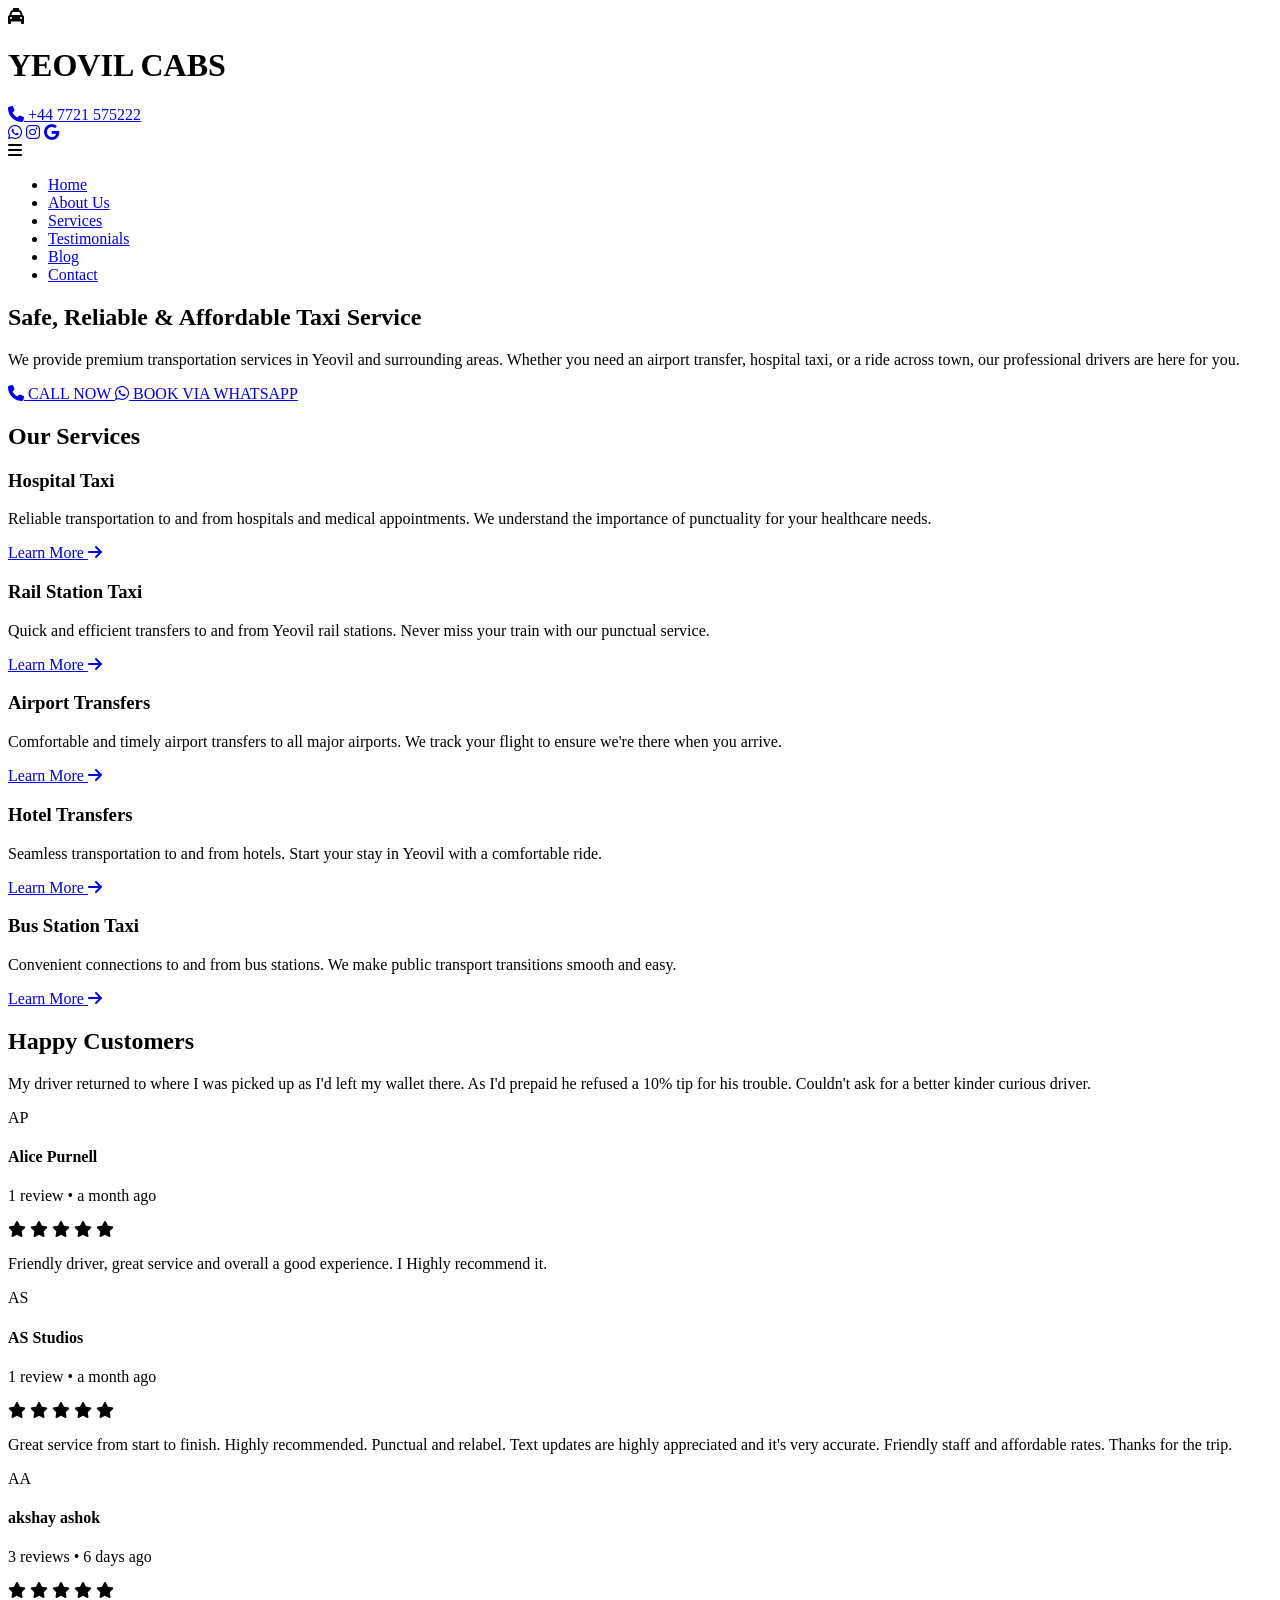
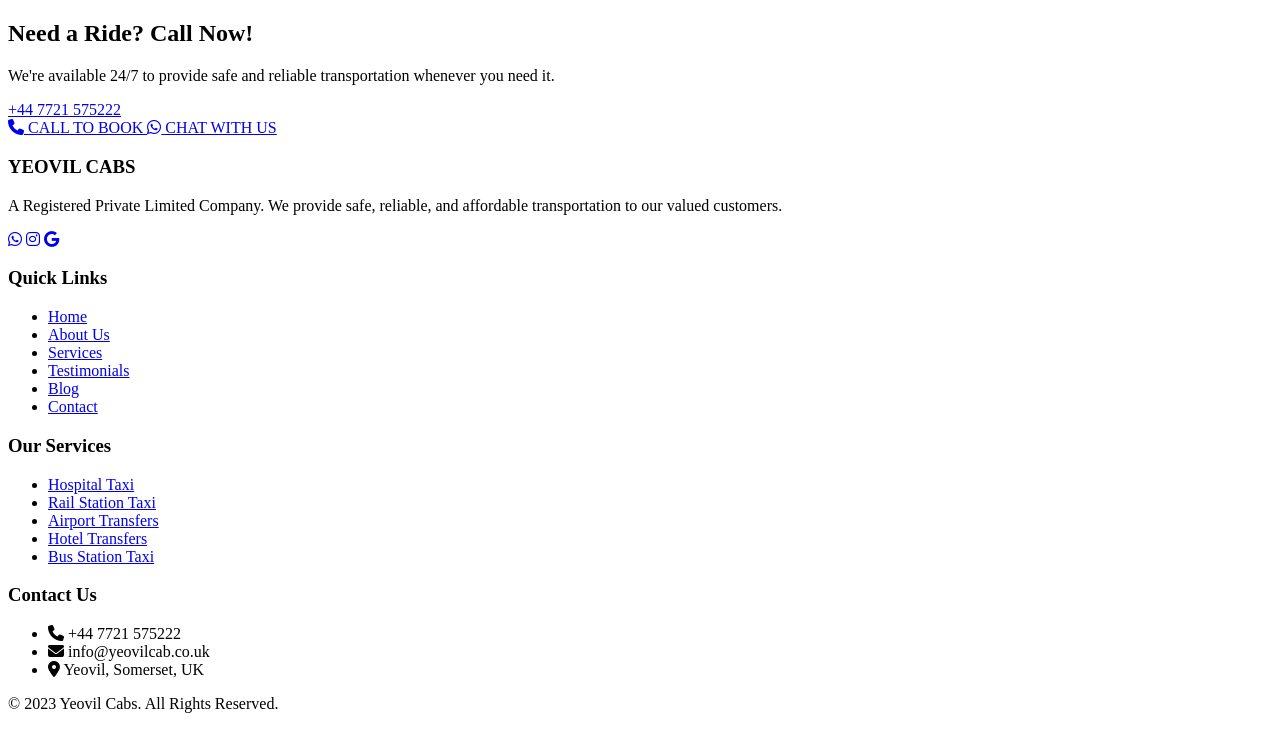
==== index.html @ 39a1df13 "Add files via upload" ====
<!DOCTYPE html>
<html lang="en">
<head>
    <meta charset="UTF-8">
    <meta name="viewport" content="width=device-width, initial-scale=1.0">
    <title>Yeovil Cabs | Safe, Reliable & Affordable Transportation</title>
    <meta name="description" content="Yeovil Cabs provides safe, reliable, and affordable transportation services in Yeovil. Airport transfers, hospital taxis, and more. Book now!">
    <link rel="stylesheet" href="https://cdnjs.cloudflare.com/ajax/libs/font-awesome/6.4.0/css/all.min.css">
    <link rel="stylesheet" href="css/style.css">
</head>
<body>
    <!-- Header Section -->
    <header>
        <div class="container">
            <div class="header-top">
                <div class="logo">
                    <i class="fas fa-taxi logo-icon"></i>
                    <h1>YEOVIL CABS</h1>
                </div>
                <div class="contact-info">
                    <a href="tel:+447721575222" class="phone-number">
                        <i class="fas fa-phone"></i> +44 7721 575222
                    </a>
                    <div class="social-icons">
                        <a href="#"><i class="fab fa-whatsapp"></i></a>
                        <a href="#"><i class="fab fa-instagram"></i></a>
                        <a href="#"><i class="fab fa-google"></i></a>
                    </div>
                </div>
            </div>
            <nav>
                <div class="mobile-menu">
                    <i class="fas fa-bars"></i>
                </div>
                <ul class="nav-links">
                    <li><a href="index.html">Home</a></li>
                    <li><a href="about.html">About Us</a></li>
                    <li><a href="services.html">Services</a></li>
                    <li><a href="testimonials.html">Testimonials</a></li>
                    <li><a href="blog.html">Blog</a></li>
                    <li><a href="contact.html">Contact</a></li>
                </ul>
            </nav>
        </div>
    </header>

    <!-- Hero Section -->
    <section class="hero">
        <div class="container">
            <h2>Safe, Reliable & Affordable Taxi Service</h2>
            <p>We provide premium transportation services in Yeovil and surrounding areas. Whether you need an airport transfer, hospital taxi, or a ride across town, our professional drivers are here for you.</p>
            <div class="cta-buttons">
                <a href="tel:+447721575222" class="btn btn-primary">
                    <i class="fas fa-phone"></i> CALL NOW
                </a>
                <a href="https://wa.me/447721575222" class="btn btn-secondary">
                    <i class="fab fa-whatsapp"></i> BOOK VIA WHATSAPP
                </a>
            </div>
        </div>
    </section>

    <!-- Services Section -->
    <section class="services">
        <div class="container">
            <div class="section-title">
                <h2>Our Services</h2>
            </div>
            <div class="services-grid">
                <div class="service-card">
                    <div class="service-img" style="background-image: url('images/hospital-taxi-service.jpg');"></div>
                    <div class="service-content">
                        <h3>Hospital Taxi</h3>
                        <p>Reliable transportation to and from hospitals and medical appointments. We understand the importance of punctuality for your healthcare needs.</p>
                        <a href="hospital-taxi.html" class="service-link">Learn More <i class="fas fa-arrow-right"></i></a>
                    </div>
                </div>
                <div class="service-card">
                    <div class="service-img" style="background-image: url('images/rail-station-taxi-service.jpg');"></div>
                    <div class="service-content">
                        <h3>Rail Station Taxi</h3>
                        <p>Quick and efficient transfers to and from Yeovil rail stations. Never miss your train with our punctual service.</p>
                        <a href="rail-station-taxi.html" class="service-link">Learn More <i class="fas fa-arrow-right"></i></a>
                    </div>
                </div>
                <div class="service-card">
                    <div class="service-img" style="background-image: url('images/airport-transfers-service.jpg');"></div>
                    <div class="service-content">
                        <h3>Airport Transfers</h3>
                        <p>Comfortable and timely airport transfers to all major airports. We track your flight to ensure we're there when you arrive.</p>
                        <a href="airport-transfers.html" class="service-link">Learn More <i class="fas fa-arrow-right"></i></a>
                    </div>
                </div>
                <div class="service-card">
                    <div class="service-img" style="background-image: url('images/hotel-transfers-service.jpg');"></div>
                    <div class="service-content">
                        <h3>Hotel Transfers</h3>
                        <p>Seamless transportation to and from hotels. Start your stay in Yeovil with a comfortable ride.</p>
                        <a href="hotel-transfers.html" class="service-link">Learn More <i class="fas fa-arrow-right"></i></a>
                    </div>
                </div>
                <div class="service-card">
                    <div class="service-img" style="background-image: url('images/bus-station-taxi-service.jpg');"></div>
                    <div class="service-content">
                        <h3>Bus Station Taxi</h3>
                        <p>Convenient connections to and from bus stations. We make public transport transitions smooth and easy.</p>
                        <a href="bus-station-taxi.html" class="service-link">Learn More <i class="fas fa-arrow-right"></i></a>
                    </div>
                </div>
            </div>
        </div>
    </section>

    <!-- Testimonials Section -->
    <section class="testimonials">
        <div class="container">
            <div class="section-title">
                <h2>Happy Customers</h2>
            </div>
            <div class="testimonials-grid">
                <div class="testimonial-card">
                    <div class="testimonial-content">
                        <p>My driver returned to where I was picked up as I'd left my wallet there. As I'd prepaid he refused a 10% tip for his trouble. Couldn't ask for a better kinder curious driver.</p>
                    </div>
                    <div class="testimonial-author">
                        <div class="author-avatar">AP</div>
                        <div class="author-info">
                            <h4>Alice Purnell</h4>
                            <p>1 review • a month ago</p>
                            <div class="rating">
                                <i class="fas fa-star"></i>
                                <i class="fas fa-star"></i>
                                <i class="fas fa-star"></i>
                                <i class="fas fa-star"></i>
                                <i class="fas fa-star"></i>
                            </div>
                        </div>
                    </div>
                </div>
                <div class="testimonial-card">
                    <div class="testimonial-content">
                        <p>Friendly driver, great service and overall a good experience. I Highly recommend it.</p>
                    </div>
                    <div class="testimonial-author">
                        <div class="author-avatar">AS</div>
                        <div class="author-info">
                            <h4>AS Studios</h4>
                            <p>1 review • a month ago</p>
                            <div class="rating">
                                <i class="fas fa-star"></i>
                                <i class="fas fa-star"></i>
                                <i class="fas fa-star"></i>
                                <i class="fas fa-star"></i>
                                <i class="fas fa-star"></i>
                            </div>
                        </div>
                    </div>
                </div>
                <div class="testimonial-card">
                    <div class="testimonial-content">
                        <p>Great service from start to finish. Highly recommended. Punctual and relabel. Text updates are highly appreciated and it's very accurate. Friendly staff and affordable rates. Thanks for the trip.</p>
                    </div>
                    <div class="testimonial-author">
                        <div class="author-avatar">AA</div>
                        <div class="author-info">
                            <h4>akshay ashok</h4>
                            <p>3 reviews • 6 days ago</p>
                            <div class="rating">
                                <i class="fas fa-star"></i>
                                <i class="fas fa-star"></i>
                                <i class="fas fa-star"></i>
                                <i class="fas fa-star"></i>
                                <i class="fas fa-star"></i>
                            </div>
                        </div>
                    </div>
                </div>
            </div>
        </div>
    </section>

    <!-- Call to Action Section -->
    <section class="cta-section">
        <div class="container">
            <h2>Need a Ride? Call Now!</h2>
            <p>We're available 24/7 to provide safe and reliable transportation whenever you need it.</p>
            <a href="tel:+447721575222" class="cta-phone">+44 7721 575222</a>
            <div class="cta-buttons">
                <a href="tel:+447721575222" class="btn btn-primary">
                    <i class="fas fa-phone"></i> CALL TO BOOK
                </a>
                <a href="https://wa.me/447721575222" class="btn btn-secondary">
                    <i class="fab fa-whatsapp"></i> CHAT WITH US
                </a>
            </div>
        </div>
    </section>

    <!-- Footer -->
    <footer>
        <div class="container">
            <div class="footer-content">
                <div class="footer-column">
                    <h3>YEOVIL CABS</h3>
                    <p>A Registered Private Limited Company. We provide safe, reliable, and affordable transportation to our valued customers.</p>
                    <div class="social-icons">
                        <a href="#"><i class="fab fa-whatsapp"></i></a>
                        <a href="#"><i class="fab fa-instagram"></i></a>
                        <a href="#"><i class="fab fa-google"></i></a>
                    </div>
                </div>
                <div class="footer-column">
                    <h3>Quick Links</h3>
                    <ul class="footer-links">
                        <li><a href="index.html">Home</a></li>
                        <li><a href="about.html">About Us</a></li>
                        <li><a href="services.html">Services</a></li>
                        <li><a href="testimonials.html">Testimonials</a></li>
                        <li><a href="blog.html">Blog</a></li>
                        <li><a href="contact.html">Contact</a></li>
                    </ul>
                </div>
                <div class="footer-column">
                    <h3>Our Services</h3>
                    <ul class="footer-links">
                        <li><a href="hospital-taxi.html">Hospital Taxi</a></li>
                        <li><a href="rail-station-taxi.html">Rail Station Taxi</a></li>
                        <li><a href="airport-transfers.html">Airport Transfers</a></li>
                        <li><a href="hotel-transfers.html">Hotel Transfers</a></li>
                        <li><a href="bus-station-taxi.html">Bus Station Taxi</a></li>
                    </ul>
                </div>
                <div class="footer-column">
                    <h3>Contact Us</h3>
                    <ul class="footer-links">
                        <li><i class="fas fa-phone"></i> +44 7721 575222</li>
                        <li><i class="fas fa-envelope"></i> info@yeovilcab.co.uk</li>
                        <li><i class="fas fa-map-marker-alt"></i> Yeovil, Somerset, UK</li>
                    </ul>
                </div>
            </div>
            <div class="footer-bottom">
                <p>&copy; 2023 Yeovil Cabs. All Rights Reserved.</p>
            </div>
        </div>
    </footer>

    <script src="js/script.js"></script>
</body>
</html>
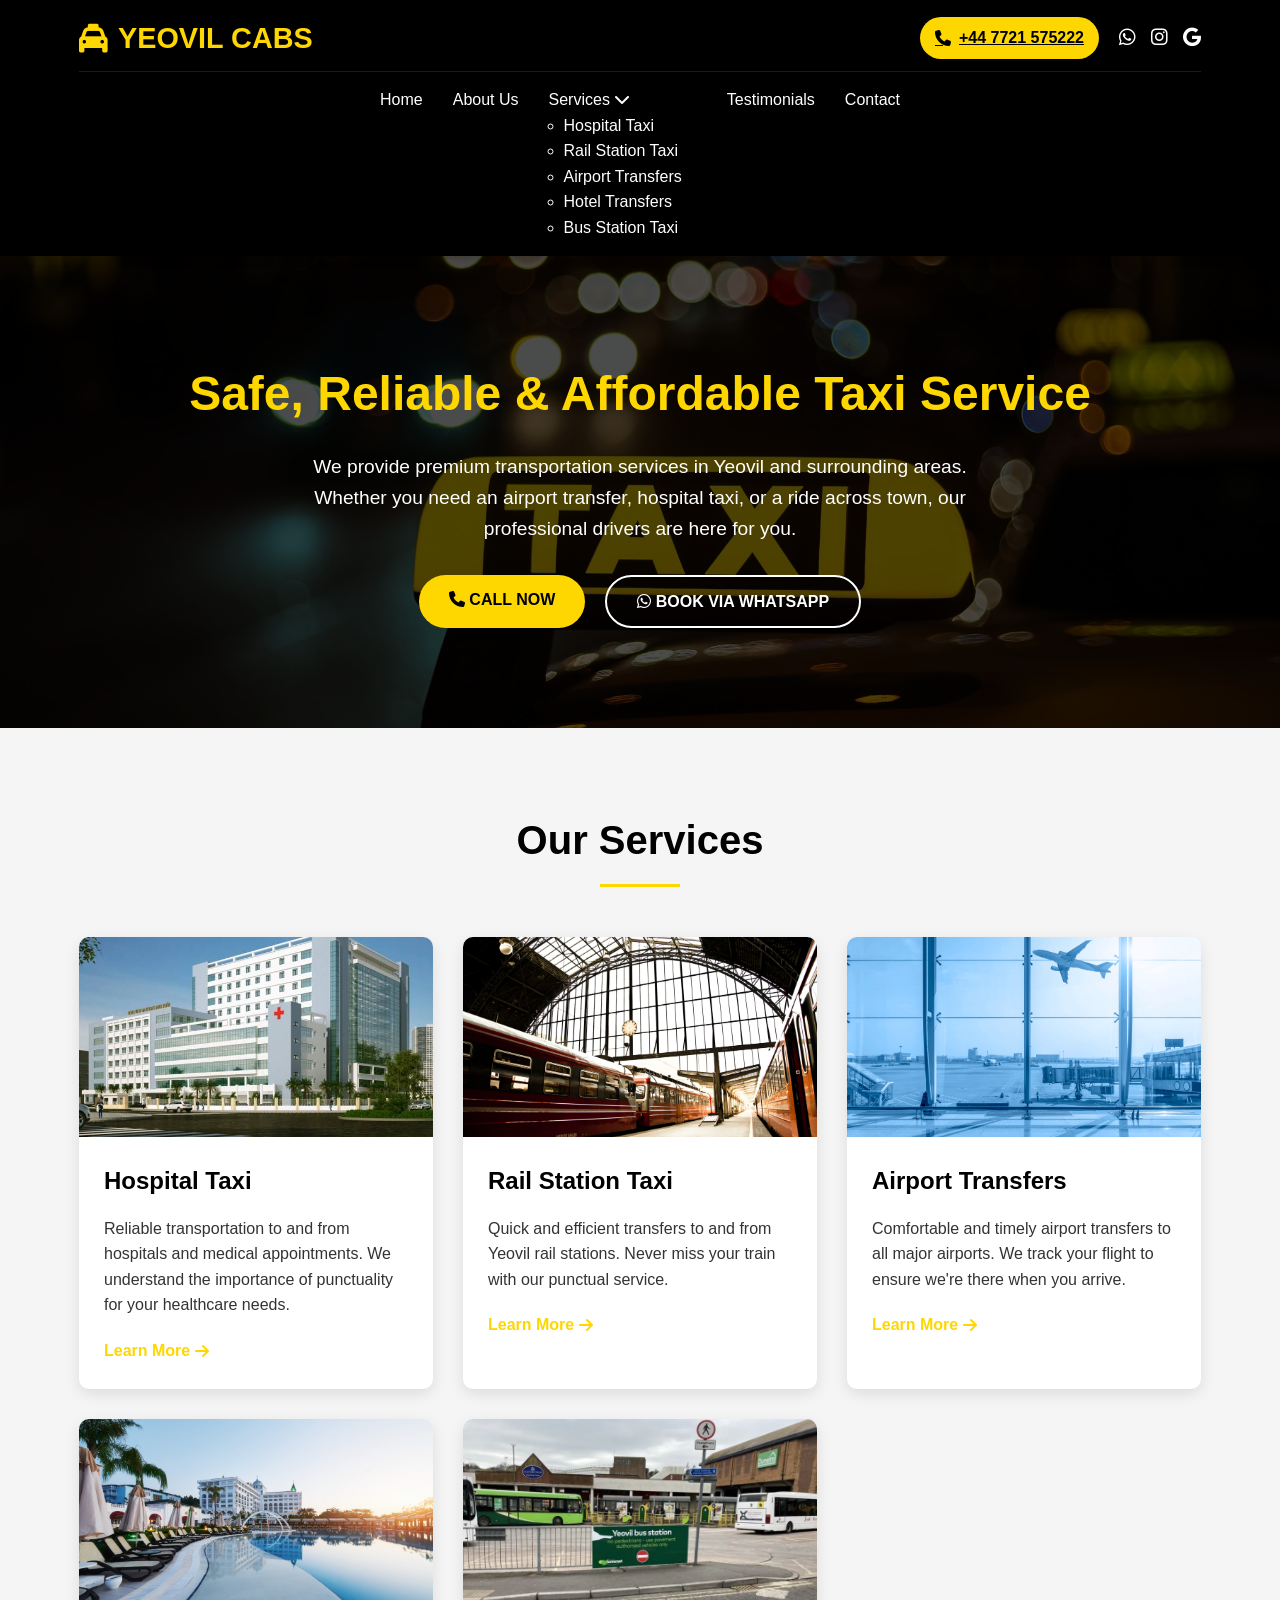
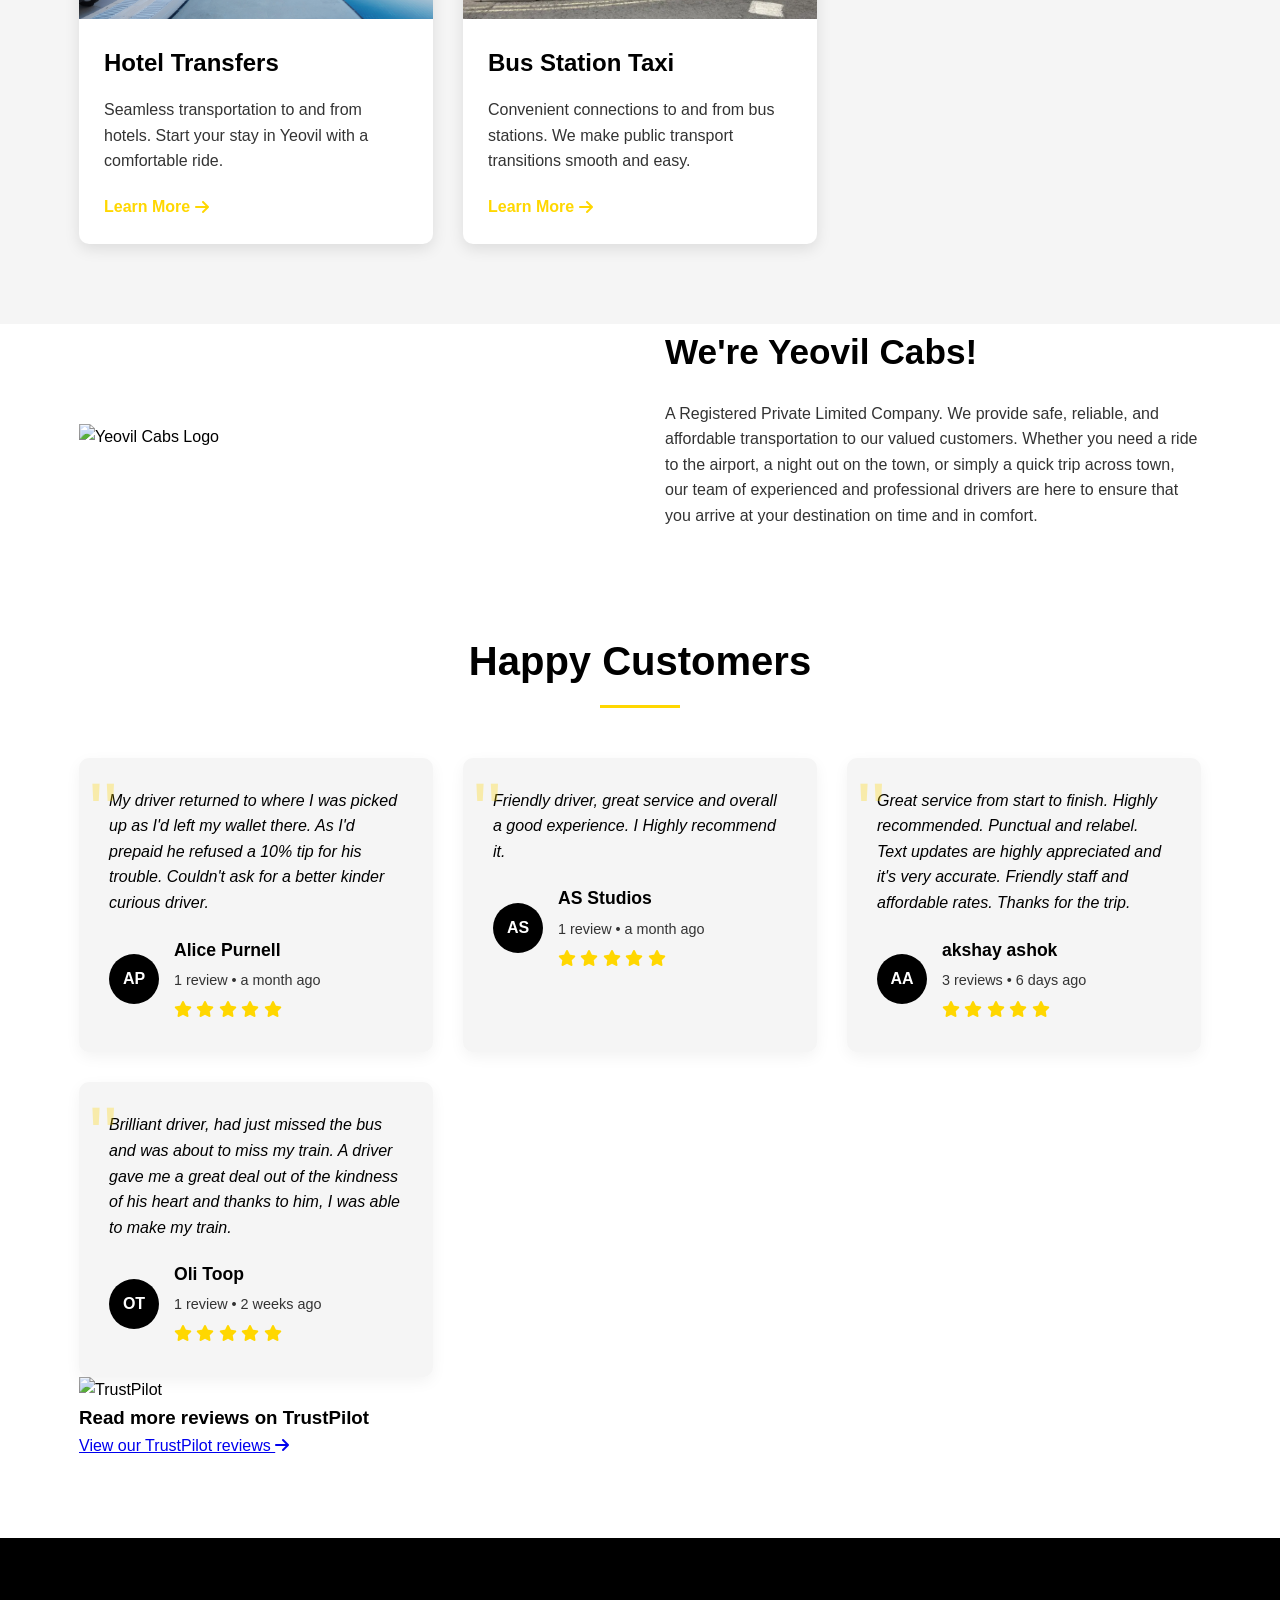
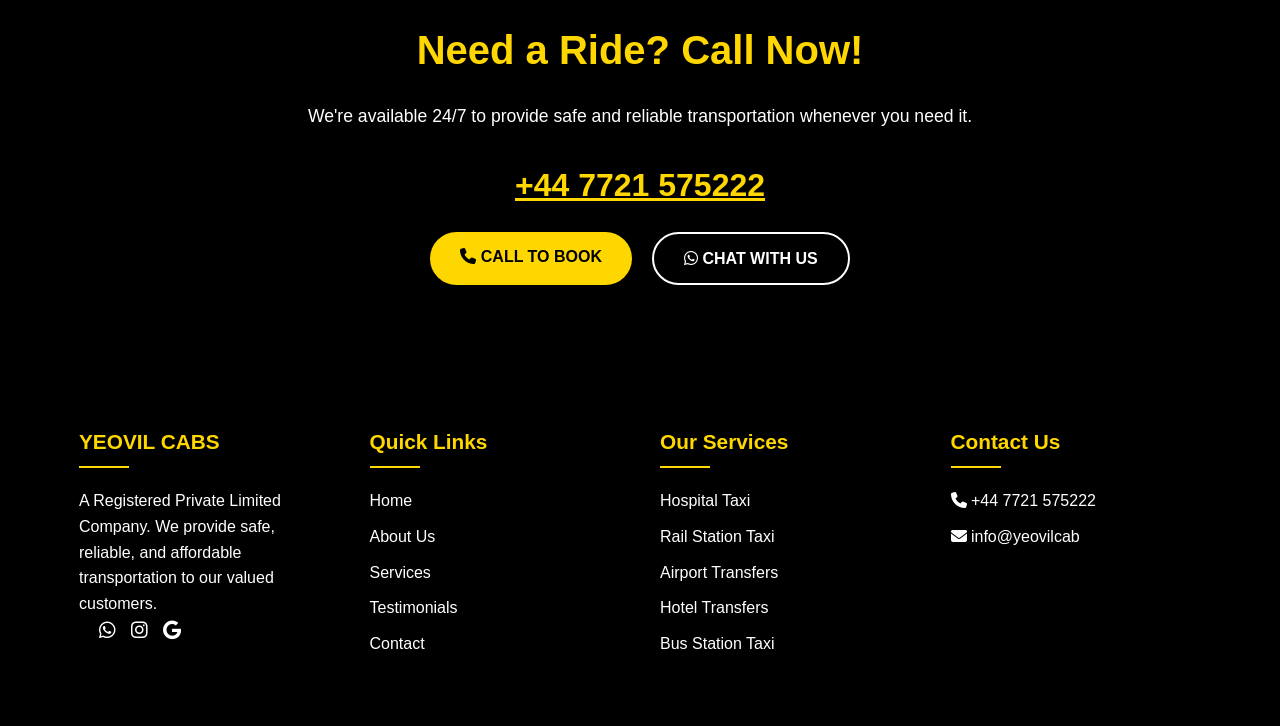
==== commit dcda7749: "Enhance index.html with dropdown and new sections Updated the index.html file to include a dropdown " ====
--- a/index.html
+++ b/index.html
@@ -35,9 +35,17 @@
                 <ul class="nav-links">
                     <li><a href="index.html">Home</a></li>
                     <li><a href="about.html">About Us</a></li>
-                    <li><a href="services.html">Services</a></li>
+                    <li class="dropdown">
+                        <a href="services.html" class="dropdown-toggle">Services <i class="fas fa-chevron-down"></i></a>
+                        <ul class="dropdown-menu">
+                            <li><a href="hospital-taxi.html">Hospital Taxi</a></li>
+                            <li><a href="rail-station-taxi.html">Rail Station Taxi</a></li>
+                            <li><a href="airport-transfers.html">Airport Transfers</a></li>
+                            <li><a href="hotel-transfers.html">Hotel Transfers</a></li>
+                            <li><a href="bus-station-taxi.html">Bus Station Taxi</a></li>
+                        </ul>
+                    </li>
                     <li><a href="testimonials.html">Testimonials</a></li>
-                    <li><a href="blog.html">Blog</a></li>
                     <li><a href="contact.html">Contact</a></li>
                 </ul>
             </nav>
@@ -111,6 +119,21 @@
         </div>
     </section>
 
+    <!-- About Company Section -->
+    <section class="about-company">
+        <div class="container">
+            <div class="about-content">
+                <div class="about-logo">
+                    <img src="images/logo.jpg" alt="Yeovil Cabs Logo" class="logo-img">
+                </div>
+                <div class="about-text">
+                    <h2>We're Yeovil Cabs!</h2>
+                    <p>A Registered Private Limited Company. We provide safe, reliable, and affordable transportation to our valued customers. Whether you need a ride to the airport, a night out on the town, or simply a quick trip across town, our team of experienced and professional drivers are here to ensure that you arrive at your destination on time and in comfort.</p>
+                </div>
+            </div>
+        </div>
+    </section>
+
     <!-- Testimonials Section -->
     <section class="testimonials">
         <div class="container">
@@ -173,6 +196,39 @@
                                 <i class="fas fa-star"></i>
                             </div>
                         </div>
+                    </div>
+                </div>
+                <div class="testimonial-card">
+                    <div class="testimonial-content">
+                        <p>Brilliant driver, had just missed the bus and was about to miss my train. A driver gave me a great deal out of the kindness of his heart and thanks to him, I was able to make my train.</p>
+                    </div>
+                    <div class="testimonial-author">
+                        <div class="author-avatar">OT</div>
+                        <div class="author-info">
+                            <h4>Oli Toop</h4>
+                            <p>1 review • 2 weeks ago</p>
+                            <div class="rating">
+                                <i class="fas fa-star"></i>
+                                <i class="fas fa-star"></i>
+                                <i class="fas fa-star"></i>
+                                <i class="fas fa-star"></i>
+                                <i class="fas fa-star"></i>
+                            </div>
+                        </div>
+                    </div>
+                </div>
+            </div>
+            
+            <!-- TrustPilot Section -->
+            <div class="trustpilot-section">
+                <div class="trustpilot-content">
+                    <img src="images/trustpilot-logo.png" alt="TrustPilot" class="trustpilot-logo">
+                    <div class="trustpilot-text">
+                        <h3>Read more reviews on TrustPilot</h3>
+                        <a href="https://uk.trustpilot.com/review/gocabs.uk?_gl=1*1ek49i*_ga*NzY4NzAyODgzLjE3MDU3MDQ0NzA.*_ga_3TEL80JZSG*MTcwNTc2NDQ4MC41LjAuMTcwNTc2NDk2NS4wLjAuMA" 
+                           target="_blank" class="trustpilot-link">
+                            View our TrustPilot reviews <i class="fas fa-arrow-right"></i>
+                        </a>
                     </div>
                 </div>
             </div>
@@ -216,7 +272,6 @@
                         <li><a href="about.html">About Us</a></li>
                         <li><a href="services.html">Services</a></li>
                         <li><a href="testimonials.html">Testimonials</a></li>
-                        <li><a href="blog.html">Blog</a></li>
                         <li><a href="contact.html">Contact</a></li>
                     </ul>
                 </div>
@@ -234,17 +289,4 @@
                     <h3>Contact Us</h3>
                     <ul class="footer-links">
                         <li><i class="fas fa-phone"></i> +44 7721 575222</li>
-                        <li><i class="fas fa-envelope"></i> info@yeovilcab.co.uk</li>
-                        <li><i class="fas fa-map-marker-alt"></i> Yeovil, Somerset, UK</li>
-                    </ul>
-                </div>
-            </div>
-            <div class="footer-bottom">
-                <p>&copy; 2023 Yeovil Cabs. All Rights Reserved.</p>
-            </div>
-        </div>
-    </footer>
-
-    <script src="js/script.js"></script>
-</body>
-</html>+                        <li><i class="fas fa-envelope"></i> info@yeovilcab
--- a/css/style.css
+++ b/css/style.css
@@ -0,0 +1,880 @@
+:root {
+    --primary-yellow: #FFD700;
+    --secondary-yellow: #FFC107;
+    --dark: #000000;
+    --light: #FFFFFF;
+    --gray: #F5F5F5;
+    --dark-gray: #333333;
+    --transition: all 0.3s ease;
+}
+
+* {
+    margin: 0;
+    padding: 0;
+    box-sizing: border-box;
+    font-family: 'Segoe UI', Tahoma, Geneva, Verdana, sans-serif;
+}
+
+body {
+    background-color: var(--light);
+    color: var(--dark);
+    line-height: 1.6;
+}
+
+.container {
+    width: 90%;
+    max-width: 1200px;
+    margin: 0 auto;
+    padding: 0 15px;
+}
+
+/* Header Styles */
+header {
+    background-color: var(--dark);
+    color: var(--light);
+    padding: 15px 0;
+    position: sticky;
+    top: 0;
+    z-index: 1000;
+    box-shadow: 0 2px 10px rgba(0, 0, 0, 0.2);
+}
+
+.header-top {
+    display: flex;
+    justify-content: space-between;
+    align-items: center;
+    padding-bottom: 10px;
+    border-bottom: 1px solid rgba(255, 255, 255, 0.1);
+}
+
+.logo {
+    display: flex;
+    align-items: center;
+}
+
+.logo h1 {
+    font-size: 1.8rem;
+    color: var(--primary-yellow);
+    margin-left: 10px;
+}
+
+.logo-icon {
+    color: var(--primary-yellow);
+    font-size: 1.8rem;
+}
+
+.contact-info {
+    display: flex;
+    align-items: center;
+}
+
+.phone-number {
+    background-color: var(--primary-yellow);
+    color: var(--dark);
+    padding: 8px 15px;
+    border-radius: 30px;
+    font-weight: bold;
+    display: flex;
+    align-items: center;
+    transition: var(--transition);
+}
+
+.phone-number:hover {
+    background-color: var(--secondary-yellow);
+    transform: scale(1.05);
+}
+
+.phone-number i {
+    margin-right: 8px;
+}
+
+.social-icons {
+    display: flex;
+    gap: 15px;
+    margin-left: 20px;
+}
+
+.social-icons a {
+    color: var(--light);
+    font-size: 1.2rem;
+    transition: var(--transition);
+}
+
+.social-icons a:hover {
+    color: var(--primary-yellow);
+}
+
+nav {
+    padding-top: 15px;
+}
+
+.nav-links {
+    display: flex;
+    list-style: none;
+    justify-content: center;
+}
+
+.nav-links li {
+    margin: 0 15px;
+}
+
+.nav-links a {
+    color: var(--light);
+    text-decoration: none;
+    font-weight: 500;
+    transition: var(--transition);
+    padding: 5px 0;
+    position: relative;
+}
+
+.nav-links a:hover {
+    color: var(--primary-yellow);
+}
+
+.nav-links a::after {
+    content: '';
+    position: absolute;
+    bottom: 0;
+    left: 0;
+    width: 0;
+    height: 2px;
+    background-color: var(--primary-yellow);
+    transition: var(--transition);
+}
+
+.nav-links a:hover::after {
+    width: 100%;
+}
+
+.mobile-menu {
+    display: none;
+    font-size: 1.5rem;
+    cursor: pointer;
+}
+
+/* Hero Section */
+.hero {
+    background: linear-gradient(rgba(0, 0, 0, 0.7), rgba(0, 0, 0, 0.7)), url('../images/hero-bg.jpg');
+    background-size: cover;
+    background-position: center;
+    color: var(--light);
+    padding: 100px 0;
+    text-align: center;
+}
+
+.hero h2 {
+    font-size: 3rem;
+    margin-bottom: 20px;
+    color: var(--primary-yellow);
+}
+
+.hero p {
+    font-size: 1.2rem;
+    max-width: 700px;
+    margin: 0 auto 30px;
+}
+
+.cta-buttons {
+    display: flex;
+    justify-content: center;
+    gap: 20px;
+    flex-wrap: wrap;
+}
+
+.btn {
+    display: inline-block;
+    padding: 12px 30px;
+    border-radius: 30px;
+    text-decoration: none;
+    font-weight: bold;
+    transition: var(--transition);
+    text-align: center;
+}
+
+.btn-primary {
+    background-color: var(--primary-yellow);
+    color: var(--dark);
+}
+
+.btn-primary:hover {
+    background-color: var(--secondary-yellow);
+    transform: translateY(-3px);
+    box-shadow: 0 5px 15px rgba(0, 0, 0, 0.2);
+}
+
+.btn-secondary {
+    background-color: transparent;
+    color: var(--light);
+    border: 2px solid var(--light);
+}
+
+.btn-secondary:hover {
+    background-color: var(--light);
+    color: var(--dark);
+    transform: translateY(-3px);
+}
+
+/* Services Section */
+.services {
+    padding: 80px 0;
+    background-color: var(--gray);
+}
+
+.section-title {
+    text-align: center;
+    margin-bottom: 50px;
+}
+
+.section-title h2 {
+    font-size: 2.5rem;
+    color: var(--dark);
+    position: relative;
+    display: inline-block;
+    padding-bottom: 15px;
+}
+
+.section-title h2::after {
+    content: '';
+    position: absolute;
+    bottom: 0;
+    left: 50%;
+    transform: translateX(-50%);
+    width: 80px;
+    height: 3px;
+    background-color: var(--primary-yellow);
+}
+
+.services-grid {
+    display: grid;
+    grid-template-columns: repeat(auto-fit, minmax(300px, 1fr));
+    gap: 30px;
+}
+
+.service-card {
+    background-color: var(--light);
+    border-radius: 10px;
+    overflow: hidden;
+    box-shadow: 0 5px 15px rgba(0, 0, 0, 0.1);
+    transition: var(--transition);
+}
+
+.service-card:hover {
+    transform: translateY(-10px);
+    box-shadow: 0 15px 30px rgba(0, 0, 0, 0.15);
+}
+
+.service-img {
+    height: 200px;
+    background-size: cover;
+    background-position: center;
+}
+
+.service-content {
+    padding: 25px;
+}
+
+.service-content h3 {
+    font-size: 1.5rem;
+    margin-bottom: 15px;
+    color: var(--dark);
+}
+
+.service-content p {
+    color: var(--dark-gray);
+    margin-bottom: 20px;
+}
+
+.service-link {
+    color: var(--primary-yellow);
+    text-decoration: none;
+    font-weight: bold;
+    display: flex;
+    align-items: center;
+}
+
+.service-link i {
+    margin-left: 5px;
+    transition: var(--transition);
+}
+
+.service-link:hover i {
+    transform: translateX(5px);
+}
+
+/* Testimonials Section */
+.testimonials {
+    padding: 80px 0;
+    background-color: var(--light);
+}
+
+.testimonials-grid {
+    display: grid;
+    grid-template-columns: repeat(auto-fit, minmax(300px, 1fr));
+    gap: 30px;
+}
+
+.testimonial-card {
+    background-color: var(--gray);
+    border-radius: 10px;
+    padding: 30px;
+    box-shadow: 0 5px 15px rgba(0, 0, 0, 0.05);
+    position: relative;
+}
+
+.testimonial-card::before {
+    content: '"';
+    font-size: 5rem;
+    color: var(--primary-yellow);
+    position: absolute;
+    top: -10px;
+    left: 10px;
+    opacity: 0.3;
+}
+
+.testimonial-content {
+    margin-bottom: 20px;
+    font-style: italic;
+}
+
+.testimonial-author {
+    display: flex;
+    align-items: center;
+}
+
+.author-avatar {
+    width: 50px;
+    height: 50px;
+    border-radius: 50%;
+    background-color: var(--dark);
+    display: flex;
+    align-items: center;
+    justify-content: center;
+    color: var(--light);
+    font-weight: bold;
+    margin-right: 15px;
+}
+
+.author-info h4 {
+    font-size: 1.1rem;
+    margin-bottom: 5px;
+}
+
+.author-info p {
+    font-size: 0.9rem;
+    color: var(--dark-gray);
+}
+
+.rating {
+    color: var(--primary-yellow);
+    margin-top: 5px;
+}
+
+/* Call to Action */
+.cta-section {
+    background-color: var(--dark);
+    color: var(--light);
+    padding: 80px 0;
+    text-align: center;
+}
+
+.cta-section h2 {
+    font-size: 2.5rem;
+    margin-bottom: 20px;
+    color: var(--primary-yellow);
+}
+
+.cta-section p {
+    max-width: 700px;
+    margin: 0 auto 30px;
+    font-size: 1.1rem;
+}
+
+.cta-phone {
+    font-size: 2rem;
+    font-weight: bold;
+    color: var(--primary-yellow);
+    margin: 20px 0;
+    display: block;
+}
+
+/* Page Header */
+.page-header {
+    background-color: var(--dark);
+    color: var(--light);
+    padding: 80px 0 50px;
+    text-align: center;
+}
+
+.page-header h1 {
+    font-size: 2.5rem;
+    margin-bottom: 15px;
+    color: var(--primary-yellow);
+}
+
+.breadcrumb {
+    display: flex;
+    justify-content: center;
+    list-style: none;
+}
+
+.breadcrumb li {
+    margin: 0 5px;
+}
+
+.breadcrumb a {
+    color: var(--light);
+    text-decoration: none;
+    transition: var(--transition);
+}
+
+.breadcrumb a:hover {
+    color: var(--primary-yellow);
+}
+
+.breadcrumb li:not(:last-child)::after {
+    content: '/';
+    margin-left: 10px;
+    color: var(--light);
+}
+
+/* Service Detail Page */
+.service-detail {
+    padding: 80px 0;
+}
+
+.service-detail-content {
+    display: grid;
+    grid-template-columns: 1fr 1fr;
+    gap: 50px;
+    align-items: center;
+}
+
+.service-detail-img {
+    border-radius: 10px;
+    overflow: hidden;
+    box-shadow: 0 10px 30px rgba(0, 0, 0, 0.1);
+}
+
+.service-detail-img img {
+    width: 100%;
+    height: auto;
+    display: block;
+}
+
+.service-detail-text h2 {
+    font-size: 2.2rem;
+    margin-bottom: 20px;
+    color: var(--dark);
+}
+
+.service-detail-text p {
+    margin-bottom: 20px;
+    color: var(--dark-gray);
+}
+
+.features-list {
+    margin: 30px 0;
+}
+
+.features-list li {
+    margin-bottom: 10px;
+    display: flex;
+    align-items: center;
+}
+
+.features-list i {
+    color: var(--primary-yellow);
+    margin-right: 10px;
+}
+
+/* About Page */
+.about {
+    padding: 80px 0;
+}
+
+.about-content {
+    display: grid;
+    grid-template-columns: 1fr 1fr;
+    gap: 50px;
+    align-items: center;
+}
+
+.about-img {
+    border-radius: 10px;
+    overflow: hidden;
+    box-shadow: 0 10px 30px rgba(0, 0, 0, 0.1);
+}
+
+.about-img img {
+    width: 100%;
+    height: auto;
+    display: block;
+}
+
+.about-text h2 {
+    font-size: 2.2rem;
+    margin-bottom: 20px;
+    color: var(--dark);
+}
+
+.about-text p {
+    margin-bottom: 20px;
+    color: var(--dark-gray);
+}
+
+.stats {
+    display: grid;
+    grid-template-columns: repeat(3, 1fr);
+    gap: 30px;
+    margin-top: 50px;
+}
+
+.stat-card {
+    text-align: center;
+    padding: 30px 20px;
+    background-color: var(--gray);
+    border-radius: 10px;
+    transition: var(--transition);
+}
+
+.stat-card:hover {
+    transform: translateY(-5px);
+    box-shadow: 0 10px 20px rgba(0, 0, 0, 0.1);
+}
+
+.stat-number {
+    font-size: 2.5rem;
+    font-weight: bold;
+    color: var(--primary-yellow);
+    margin-bottom: 10px;
+}
+
+.stat-text {
+    font-size: 1.1rem;
+    color: var(--dark);
+}
+
+/* Blog Page */
+.blog {
+    padding: 80px 0;
+    background-color: var(--gray);
+}
+
+.blog-grid {
+    display: grid;
+    grid-template-columns: repeat(auto-fit, minmax(350px, 1fr));
+    gap: 30px;
+}
+
+.blog-card {
+    background-color: var(--light);
+    border-radius: 10px;
+    overflow: hidden;
+    box-shadow: 0 5px 15px rgba(0, 0, 0, 0.1);
+    transition: var(--transition);
+}
+
+.blog-card:hover {
+    transform: translateY(-10px);
+    box-shadow: 0 15px 30px rgba(0, 0, 0, 0.15);
+}
+
+.blog-img {
+    height: 200px;
+    background-size: cover;
+    background-position: center;
+}
+
+.blog-content {
+    padding: 25px;
+}
+
+.blog-meta {
+    display: flex;
+    margin-bottom: 15px;
+    font-size: 0.9rem;
+    color: var(--dark-gray);
+}
+
+.blog-date {
+    margin-right: 15px;
+}
+
+.blog-content h3 {
+    font-size: 1.3rem;
+    margin-bottom: 15px;
+    color: var(--dark);
+}
+
+.blog-content p {
+    color: var(--dark-gray);
+    margin-bottom: 20px;
+}
+
+.blog-link {
+    color: var(--primary-yellow);
+    text-decoration: none;
+    font-weight: bold;
+    display: flex;
+    align-items: center;
+}
+
+.blog-link i {
+    margin-left: 5px;
+    transition: var(--transition);
+}
+
+.blog-link:hover i {
+    transform: translateX(5px);
+}
+
+/* Contact Page */
+.contact {
+    padding: 80px 0;
+}
+
+.contact-content {
+    display: grid;
+    grid-template-columns: 1fr 1fr;
+    gap: 50px;
+}
+
+.contact-info h2 {
+    font-size: 2.2rem;
+    margin-bottom: 20px;
+    color: var(--dark);
+}
+
+.contact-info p {
+    margin-bottom: 30px;
+    color: var(--dark-gray);
+}
+
+.contact-details {
+    margin-bottom: 30px;
+}
+
+.contact-item {
+    display: flex;
+    align-items: flex-start;
+    margin-bottom: 20px;
+}
+
+.contact-icon {
+    background-color: var(--primary-yellow);
+    color: var(--dark);
+    width: 50px;
+    height: 50px;
+    border-radius: 50%;
+    display: flex;
+    align-items: center;
+    justify-content: center;
+    margin-right: 15px;
+    flex-shrink: 0;
+}
+
+.contact-text h4 {
+    font-size: 1.1rem;
+    margin-bottom: 5px;
+}
+
+.contact-form {
+    background-color: var(--gray);
+    padding: 30px;
+    border-radius: 10px;
+}
+
+.form-group {
+    margin-bottom: 20px;
+}
+
+.form-group label {
+    display: block;
+    margin-bottom: 8px;
+    font-weight: 500;
+}
+
+.form-control {
+    width: 100%;
+    padding: 12px 15px;
+    border: 1px solid #ddd;
+    border-radius: 5px;
+    font-size: 1rem;
+    transition: var(--transition);
+}
+
+.form-control:focus {
+    outline: none;
+    border-color: var(--primary-yellow);
+    box-shadow: 0 0 0 2px rgba(255, 215, 0, 0.2);
+}
+
+textarea.form-control {
+    min-height: 150px;
+    resize: vertical;
+}
+
+/* Footer */
+footer {
+    background-color: var(--dark);
+    color: var(--light);
+    padding: 60px 0 20px;
+}
+
+.footer-content {
+    display: grid;
+    grid-template-columns: repeat(auto-fit, minmax(250px, 1fr));
+    gap: 40px;
+    margin-bottom: 40px;
+}
+
+.footer-column h3 {
+    font-size: 1.3rem;
+    margin-bottom: 20px;
+    color: var(--primary-yellow);
+    position: relative;
+    padding-bottom: 10px;
+}
+
+.footer-column h3::after {
+    content: '';
+    position: absolute;
+    bottom: 0;
+    left: 0;
+    width: 50px;
+    height: 2px;
+    background-color: var(--primary-yellow);
+}
+
+.footer-links {
+    list-style: none;
+}
+
+.footer-links li {
+    margin-bottom: 10px;
+}
+
+.footer-links a {
+    color: var(--light);
+    text-decoration: none;
+    transition: var(--transition);
+}
+
+.footer-links a:hover {
+    color: var(--primary-yellow);
+    padding-left: 5px;
+}
+
+.footer-bottom {
+    text-align: center;
+    padding-top: 20px;
+    border-top: 1px solid rgba(255, 255, 255, 0.1);
+    font-size: 0.9rem;
+    color: rgba(255, 255, 255, 0.7);
+}
+
+/* Responsive Styles */
+@media (max-width: 992px) {
+    .hero h2 {
+        font-size: 2.5rem;
+    }
+    
+    .section-title h2 {
+        font-size: 2rem;
+    }
+    
+    .service-detail-content,
+    .about-content,
+    .contact-content {
+        grid-template-columns: 1fr;
+        gap: 30px;
+    }
+    
+    .stats {
+        grid-template-columns: repeat(2, 1fr);
+    }
+}
+
+@media (max-width: 768px) {
+    .header-top {
+        flex-direction: column;
+        text-align: center;
+    }
+    
+    .contact-info {
+        margin-top: 15px;
+        flex-direction: column;
+        gap: 15px;
+    }
+    
+    .social-icons {
+        margin-left: 0;
+    }
+    
+    .nav-links {
+        display: none;
+        flex-direction: column;
+        position: absolute;
+        top: 100%;
+        left: 0;
+        width: 100%;
+        background-color: var(--dark);
+        padding: 20px 0;
+        box-shadow: 0 5px 10px rgba(0, 0, 0, 0.2);
+    }
+    
+    .nav-links.active {
+        display: flex;
+    }
+    
+    .nav-links li {
+        margin: 10px 0;
+    }
+    
+    .mobile-menu {
+        display: block;
+        position: absolute;
+        right: 20px;
+        top: 20px;
+    }
+    
+    .hero {
+        padding: 80px 0;
+    }
+    
+    .hero h2 {
+        font-size: 2rem;
+    }
+    
+    .cta-buttons {
+        flex-direction: column;
+        align-items: center;
+    }
+    
+    .btn {
+        width: 100%;
+        max-width: 300px;
+    }
+    
+    .stats {
+        grid-template-columns: 1fr;
+    }
+}
+
+@media (max-width: 576px) {
+    .hero h2 {
+        font-size: 1.8rem;
+    }
+    
+    .section-title h2 {
+        font-size: 1.8rem;
+    }
+    
+    .cta-phone {
+        font-size: 1.5rem;
+    }
+    
+    .page-header h1 {
+        font-size: 2rem;
+    }
+}
